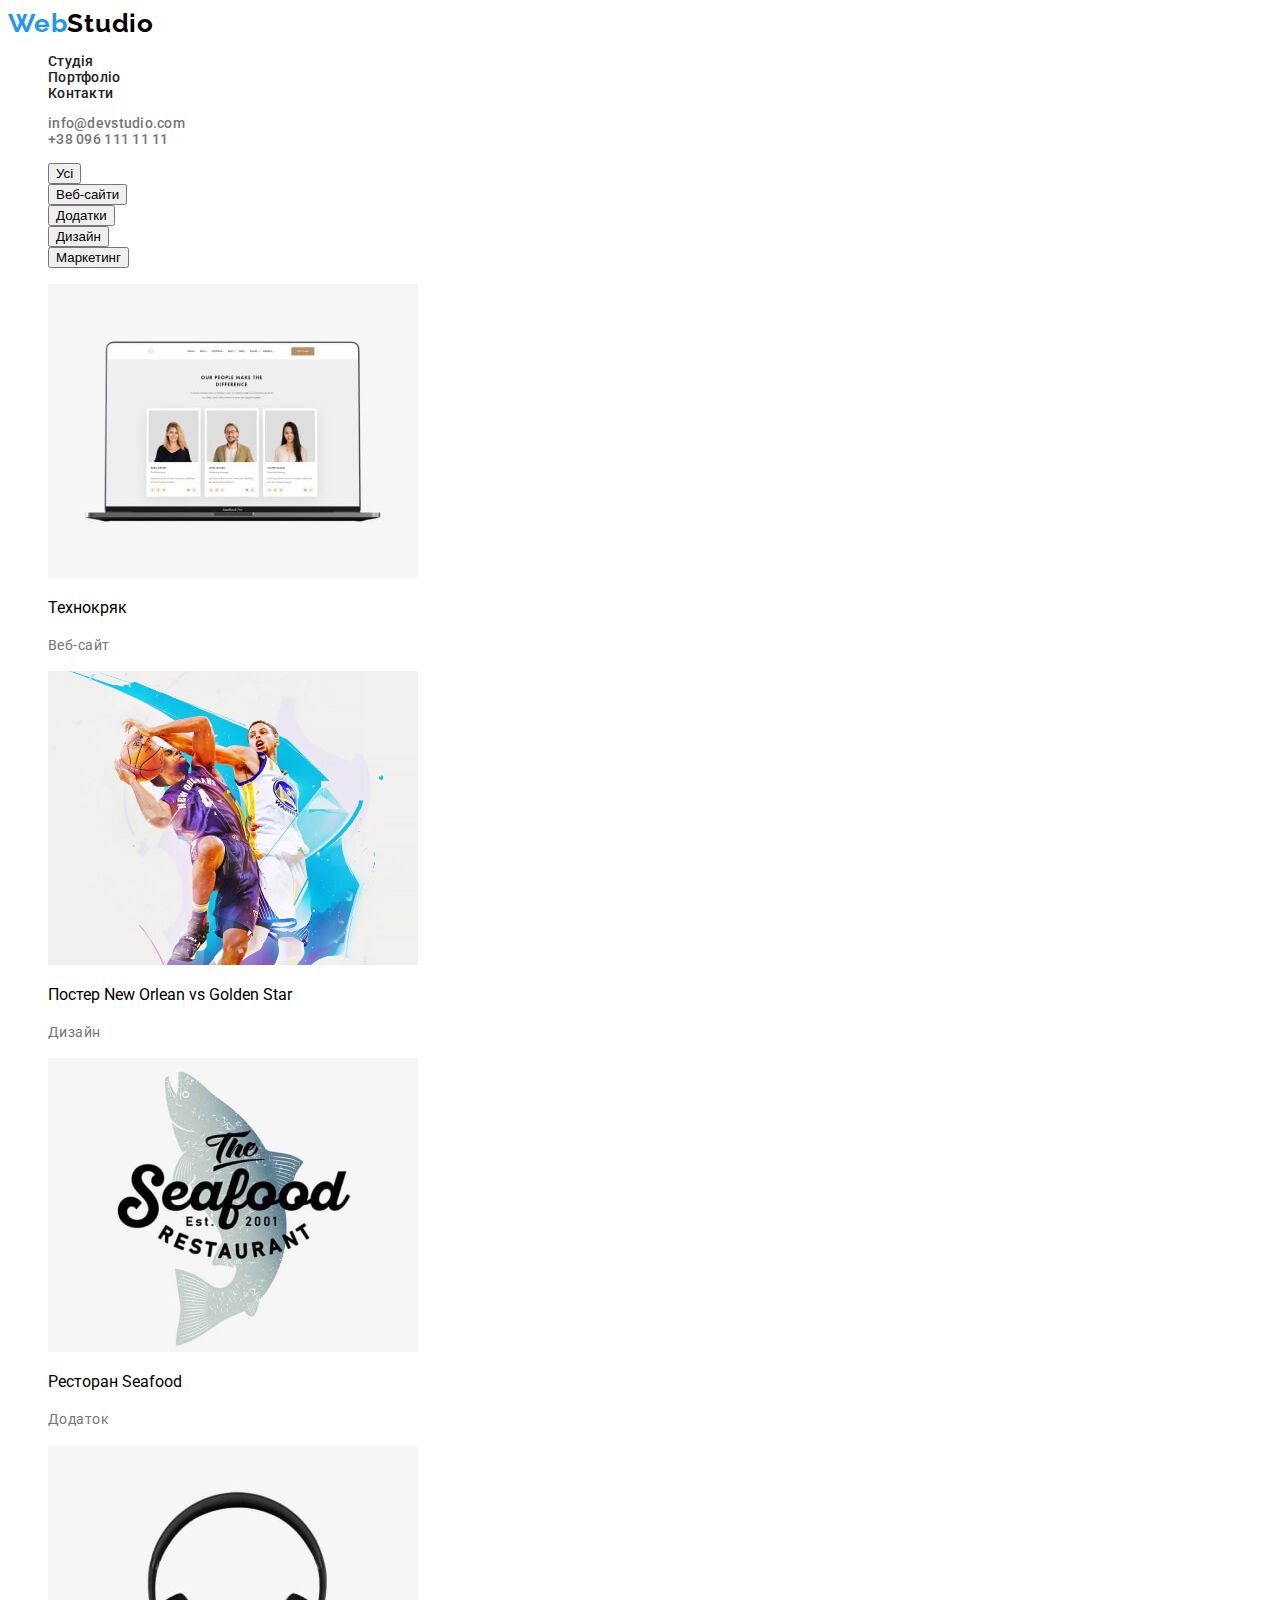
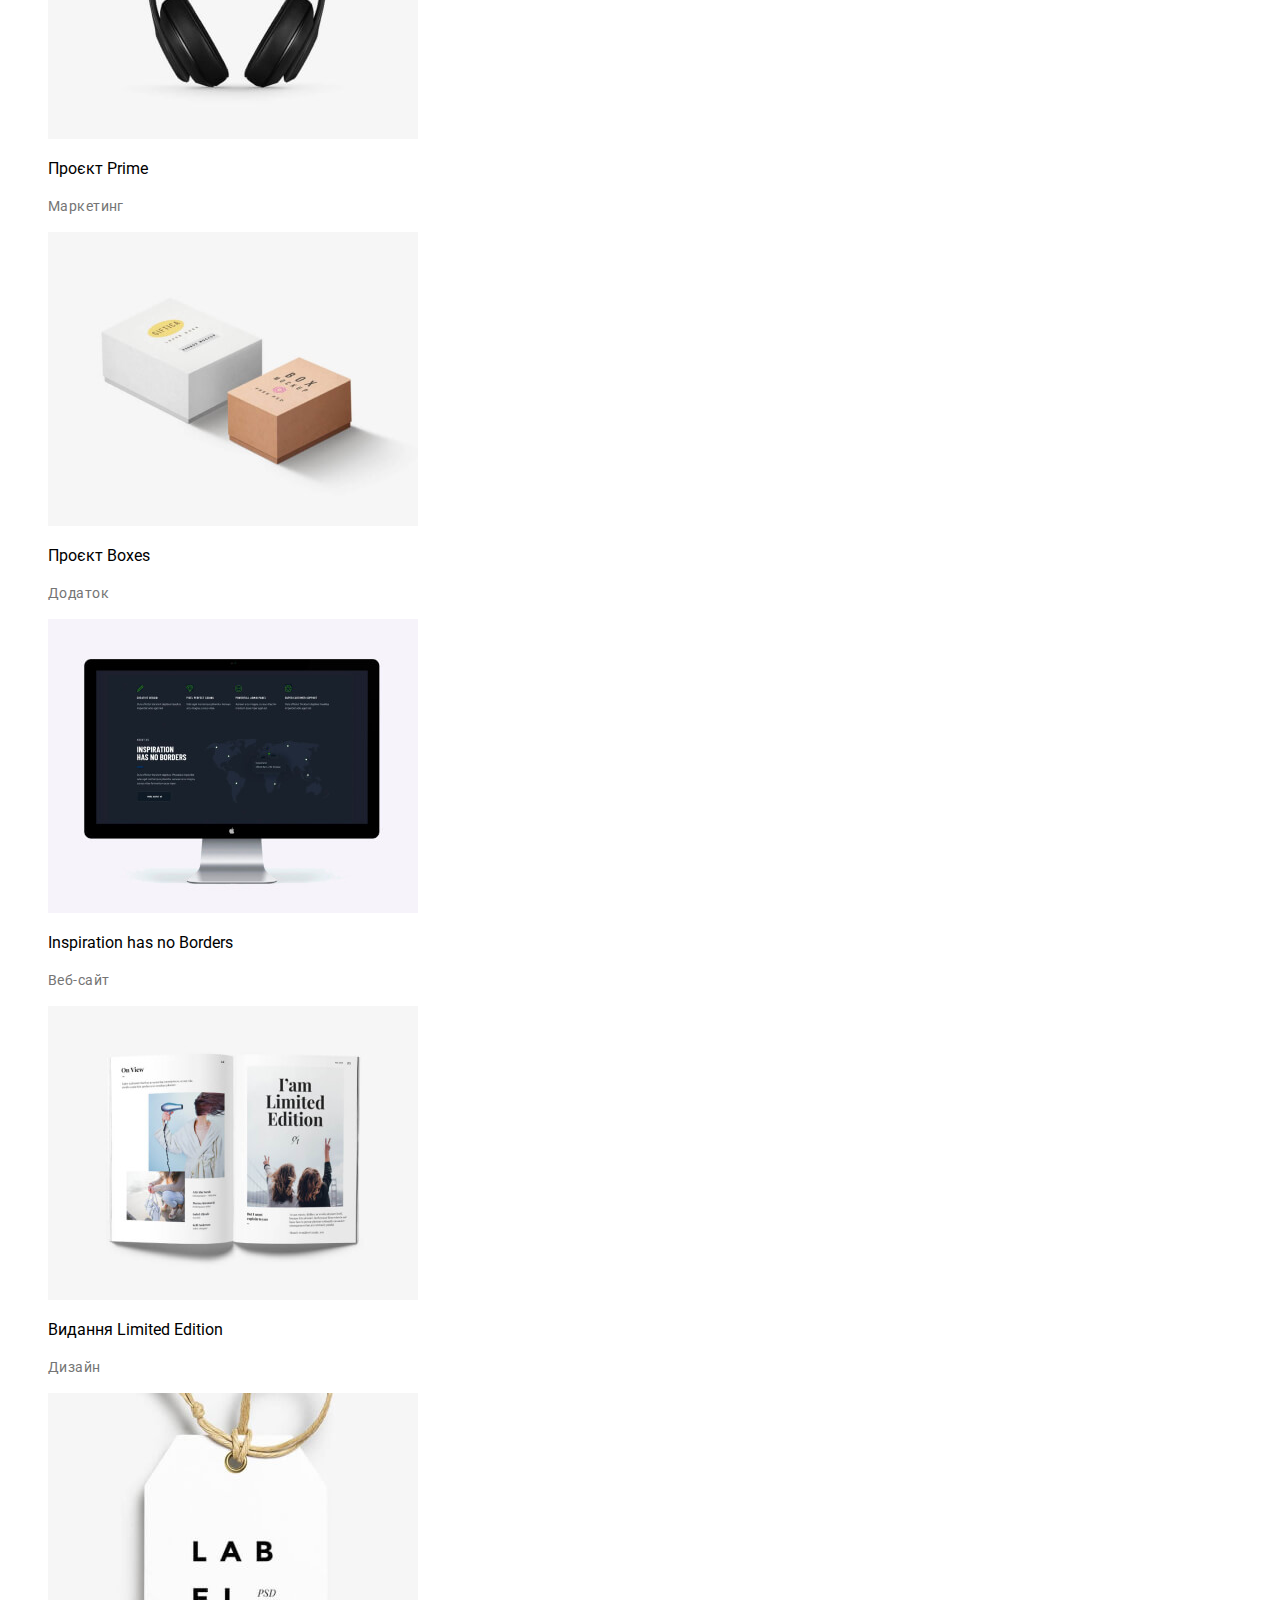
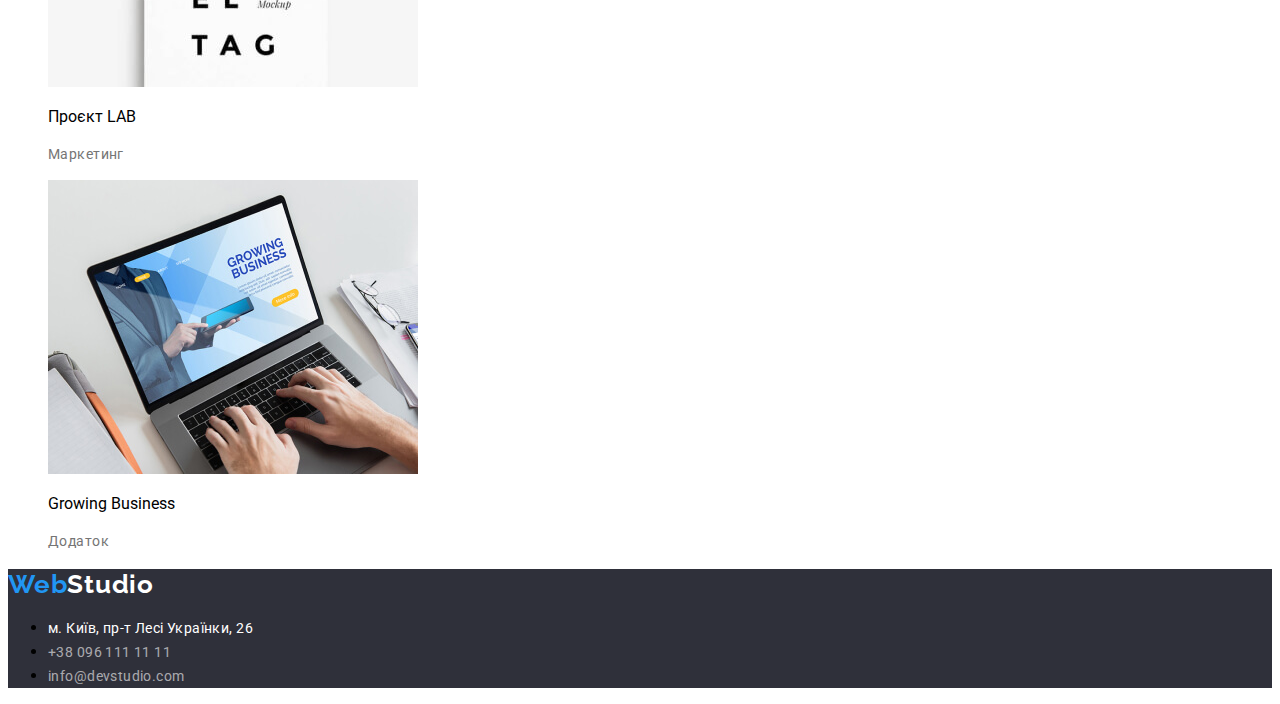
==== portfolio.html @ f2b98e27 "add images, fonts, font-size, color, bgc" ====
<!DOCTYPE html>
<html lang="en">
<head>
    <meta charset="UTF-8">
    <meta http-equiv="X-UA-Compatible" content="IE=edge">
    <meta name="viewport" content="width=device-width, initial-scale=1.0">
    <title>Portfolio</title>
    <link rel="stylesheet" href="css/styles.css">
    <link rel="preconnect" href="https://fonts.googleapis.com"> 
<link rel="preconnect" href="https://fonts.gstatic.com" crossorigin> 
<link href="https://fonts.googleapis.com/css2?family=Raleway:wght@700&family=Roboto:wght@400;500;700;900&display=swap" rel="stylesheet">
</head>
<body>
    <header>
        <a href="./index.html" class="logo link"><span class="accent">Web</span>Studio</a>
        <nav>
            <ul class="site-nav list">
                <li><a href="./index.html" class="link">Студія</a></li>
                <li><a href="./portfolio.html" class="link">Портфоліо</a></li>
                <li><a href="" class="link">Контакти</a></li>
            </ul>
        </nav>
        <ul class="auth-nav list">
            <li><a href="mailto:info@devstudio.com" class="link">info@devstudio.com</a></li>
            <li><a href="tel:+380961111111" class="link">+38 096 111 11 11</a></li>
        </ul>
    </header>

    <main>
        <section class="buttons">
            <ul class="radio-buttons-list list">
                <li><button type="button" class="btn">Усі</button></li>
                <li><button type="button" class="btn">Веб-сайти</button></li>
                <li><button type="button" class="btn">Додатки</button></li>
                <li><button type="button" class="btn">Дизайн</button></li>
                <li><button type="button" class="btn">Маркетинг</button></li>
            </ul>
        </section>
        <section>
            <ul class="portfolio-list list">
                <li>
                    <img src="./images/maket2/img5.jpg" alt="" width="370">
                    <p class="title">Технокряк</p>
                    <p class="priority-text">Веб-сайт</p>
                </li>
                <li>
                    <img src="./images/maket2/img6.jpg" alt="" width="370">
                    <p class="title">Постер New Orlean vs Golden Star</p>
                    <p class="priority-text">Дизайн</p>
                </li>
                <li>
                    <img src="./images/maket2/img7.jpg" alt="" width="370">
                    <p class="title">Ресторан Seafood</p>
                    <p class="priority-text">Додаток</p>
                </li>
                <li>
                    <img src="./images/maket2/img8.jpg" alt="" width="370">
                    <p class="title">Проєкт Prime</p>
                    <p class="priority-text">Маркетинг</p>
                </li>
                <li>
                    <img src="./images/maket2/img9.jpg" alt="" width="370">
                    <p class="title">Проєкт Boxes</p>
                    <p class="priority-text">Додаток</p>
                </li>
                <li>
                    <img src="./images/maket2/img10.jpg" alt="" width="370">
                    <p class="title">Inspiration has no Borders</p>
                    <p class="priority-text">Веб-сайт</p>
                </li>
                <li>
                    <img src="./images/maket2/img11.jpg" alt="" width="370">
                    <p class="title">Видання Limited Edition</p>
                    <p class="priority-text">Дизайн</p>
                </li>
                <li>
                    <img src="./images/maket2/img12.jpg" alt="" width="370">
                    <p class="title">Проєкт LAB</p>
                    <p class="priority-text">Маркетинг</p>
                </li>
                <li>
                    <img src="./images/maket2/img13.jpg" alt="" width="370">
                    <p class="title">Growing Business</p>
                    <p class="priority-text">Додаток</p>
                </li>
            </ul>
        </section>

    </main>

    <footer>

        <a href="./index.html" class="logo link footer"><span class="accent">Web</span>Studio</a>

        <address class="address">
            <ul>
                <li>
                    <a href="https://www.google.com/maps/place/бул.+Леси+Украинки,+26,+Киев,+Украина,+02000/@50.4265807,30.5383858,17z/data=!3m1!4b1!4m5!3m4!1s0x40d4cf0e033ecbe9:0x57a4dffefec77da0!8m2!3d50.4265807!4d30.5383858" class="link map">м. Київ, пр-т Лесі Українки, 26</a>
                </li>

                <li>
                    <a href="tel:+380961111111" class="link">+38 096 111 11 11</a>
                </li>

                <li>
                    <a href="mailto:info@devstudio.com" class="link">info@devstudio.com</a>
                </li>
            </ul>
        </address>

    </footer>
    
</body>
</html>
---- css/styles.css ----
:root {
    --main-text-color: #212121;
    --second-text-color: #757575;
    --accent-text-color: #2196F3;
    --background-color: #2F303A;
}

body {
    background-color: #fff;

    font-family: 'Roboto', sans-serif;
} 

.list {
    list-style: none;
}

/* Header */

.logo {
    font-family: 'Raleway', sans-serif;
    font-weight: 700;
    font-size: 26px;
    line-height: 31px;
    letter-spacing: 0.03em;
}

.logo .accent {
    color: var(--accent-text-color)
}

/* Site nav */

.site-nav a:hover,
.site-nav a:focus,
.auth-nav a:hover,
.auth-nav a:focus {
    color: var(--accent-text-color);
}

.site-nav,
.auth-nav {
    font-weight: 500;
    font-size: 14px;
    line-height: 16px;
    letter-spacing: 0.02em;
    color: var(--main-text-color);
}

.auth-nav .link {
    color: var(--second-text-color);
}

.link {
    text-decoration: none;
    color: inherit;
}

.link-tel:hover,
.link-tel:focus {
    color: var(--accent-text-color);
}

/* Main */

.hero .title {
    font-weight: 900;
    font-size: 44px;
    line-height: 60px;
    text-align: center;
    letter-spacing: 0.06em;
    text-transform: uppercase;
}

.hero .button {
    font-weight: 700;
    font-size: 16px;
    line-height: 30px;
    display: flex;
    align-items: center;
    text-align: center;
    letter-spacing: 0.06em;
    background-color: var(--accent-text-color);
    color: #ffffff;
}

.hidden-title {
    display: none;
}

.team .name-title {
    font-weight: 500;
    font-size: 16px;
    line-height: 19px;
    text-align: center;
    letter-spacing: 0.03em;
}

.priority-text {
    font-weight: 400;
    font-size: 14px;
    line-height: 24px;
    letter-spacing: 0.03em;
    color: var(--second-text-color);
    }

.advances .title,
.work .title,
.team .title {
    font-weight: 700;
    font-size: 14px;
    line-height: 16px;
    letter-spacing: 0.03em;
    text-transform: uppercase;
}
.team  p {
    text-align: center;
}


.buttons .btn:focus,
.buttons .btn:hover {
    background-color: var(--accent-text-color);
    color: #ffffff;
    font-weight: 500;
    font-size: 16px;
    line-height: 26px;
    text-align: center;
    letter-spacing: 0.03em;
}

.portfolio-list > img,
.work-list > img {
    height: 294;
}

.portfolio-list . title {
    font-weight: 700;
    font-size: 18px;
    line-height: 36px;
    letter-spacing: 0.06em;
    color: var(--main-text-color);
}



/* Footer */

.footer {
    color: #ffffff;
}

footer {
    background-color: var(--background-color);
}



.address .link {
    font-style: normal;
    font-weight: 400;
    font-size: 14px;
    line-height: 24px;
    letter-spacing: 0.03em;
    color: rgba(255, 255, 255, 0.6);
}

.address .map {
    color: #ffffff;
}
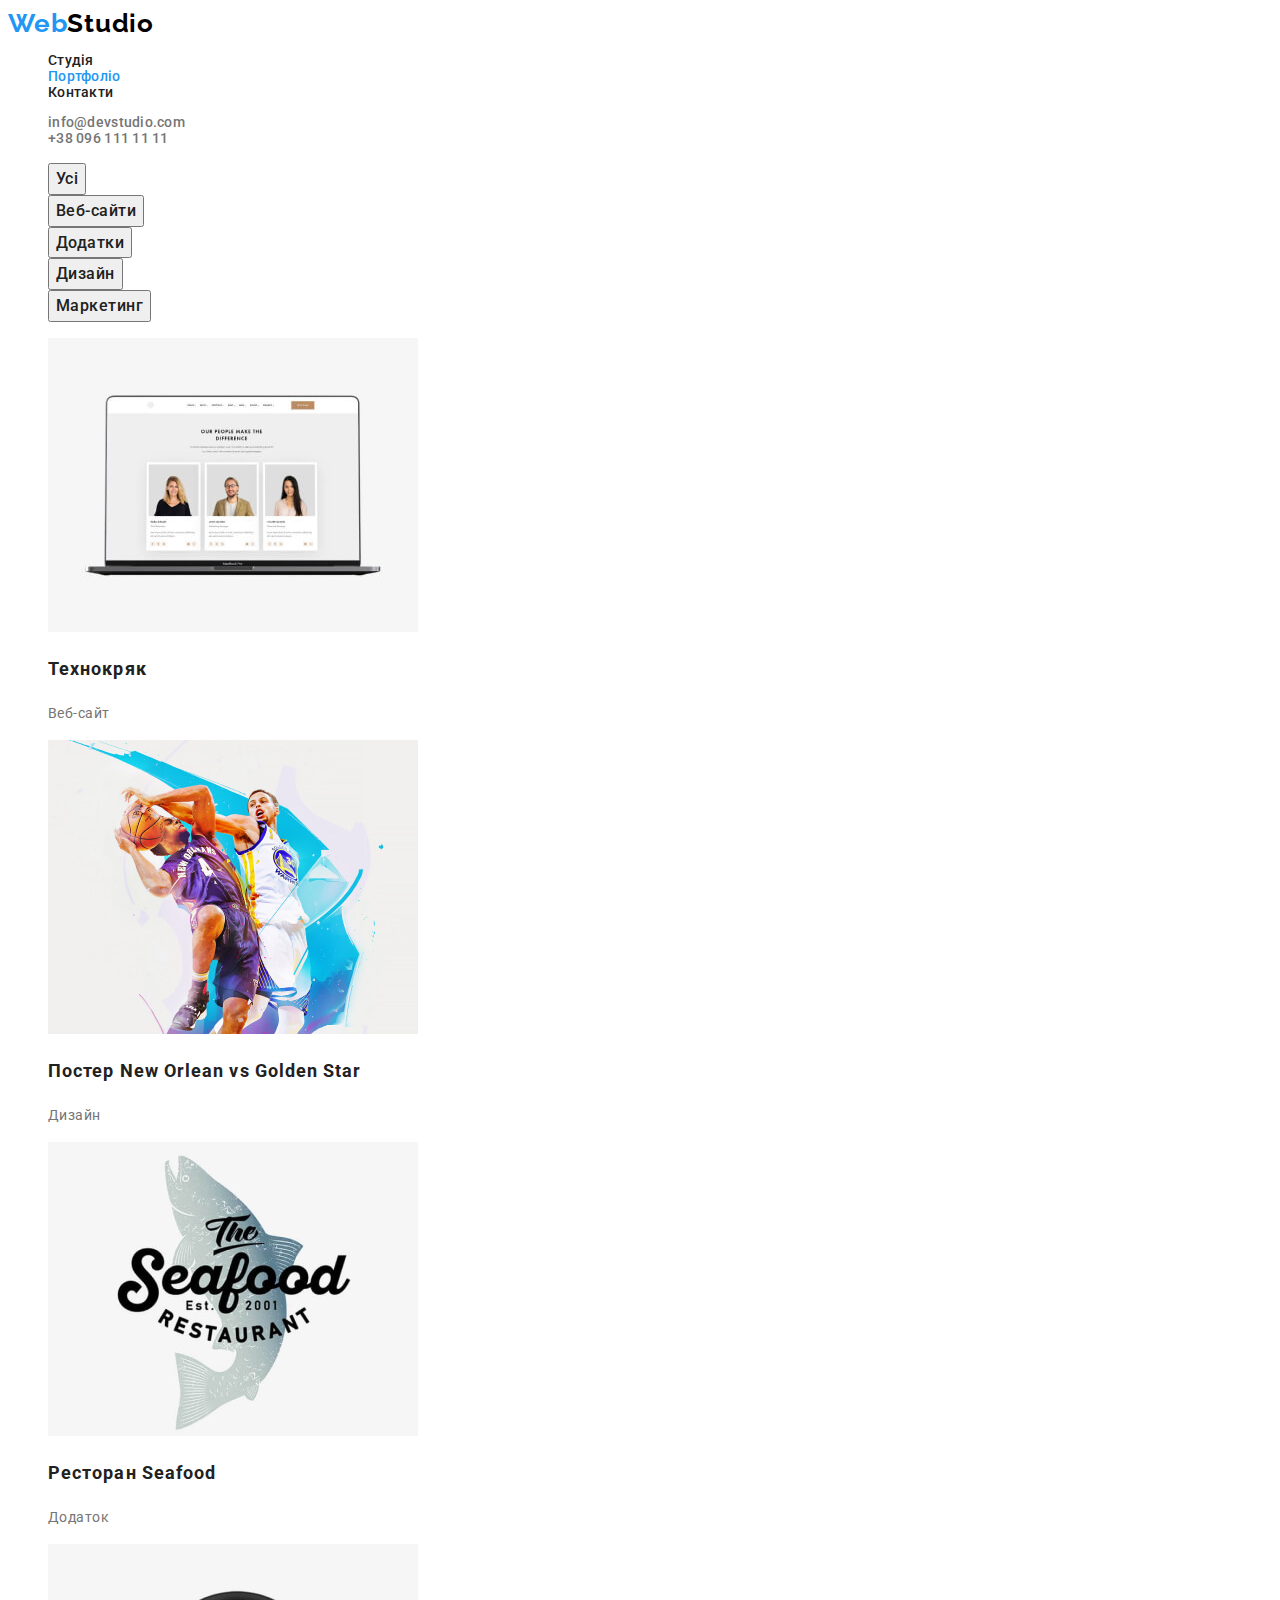
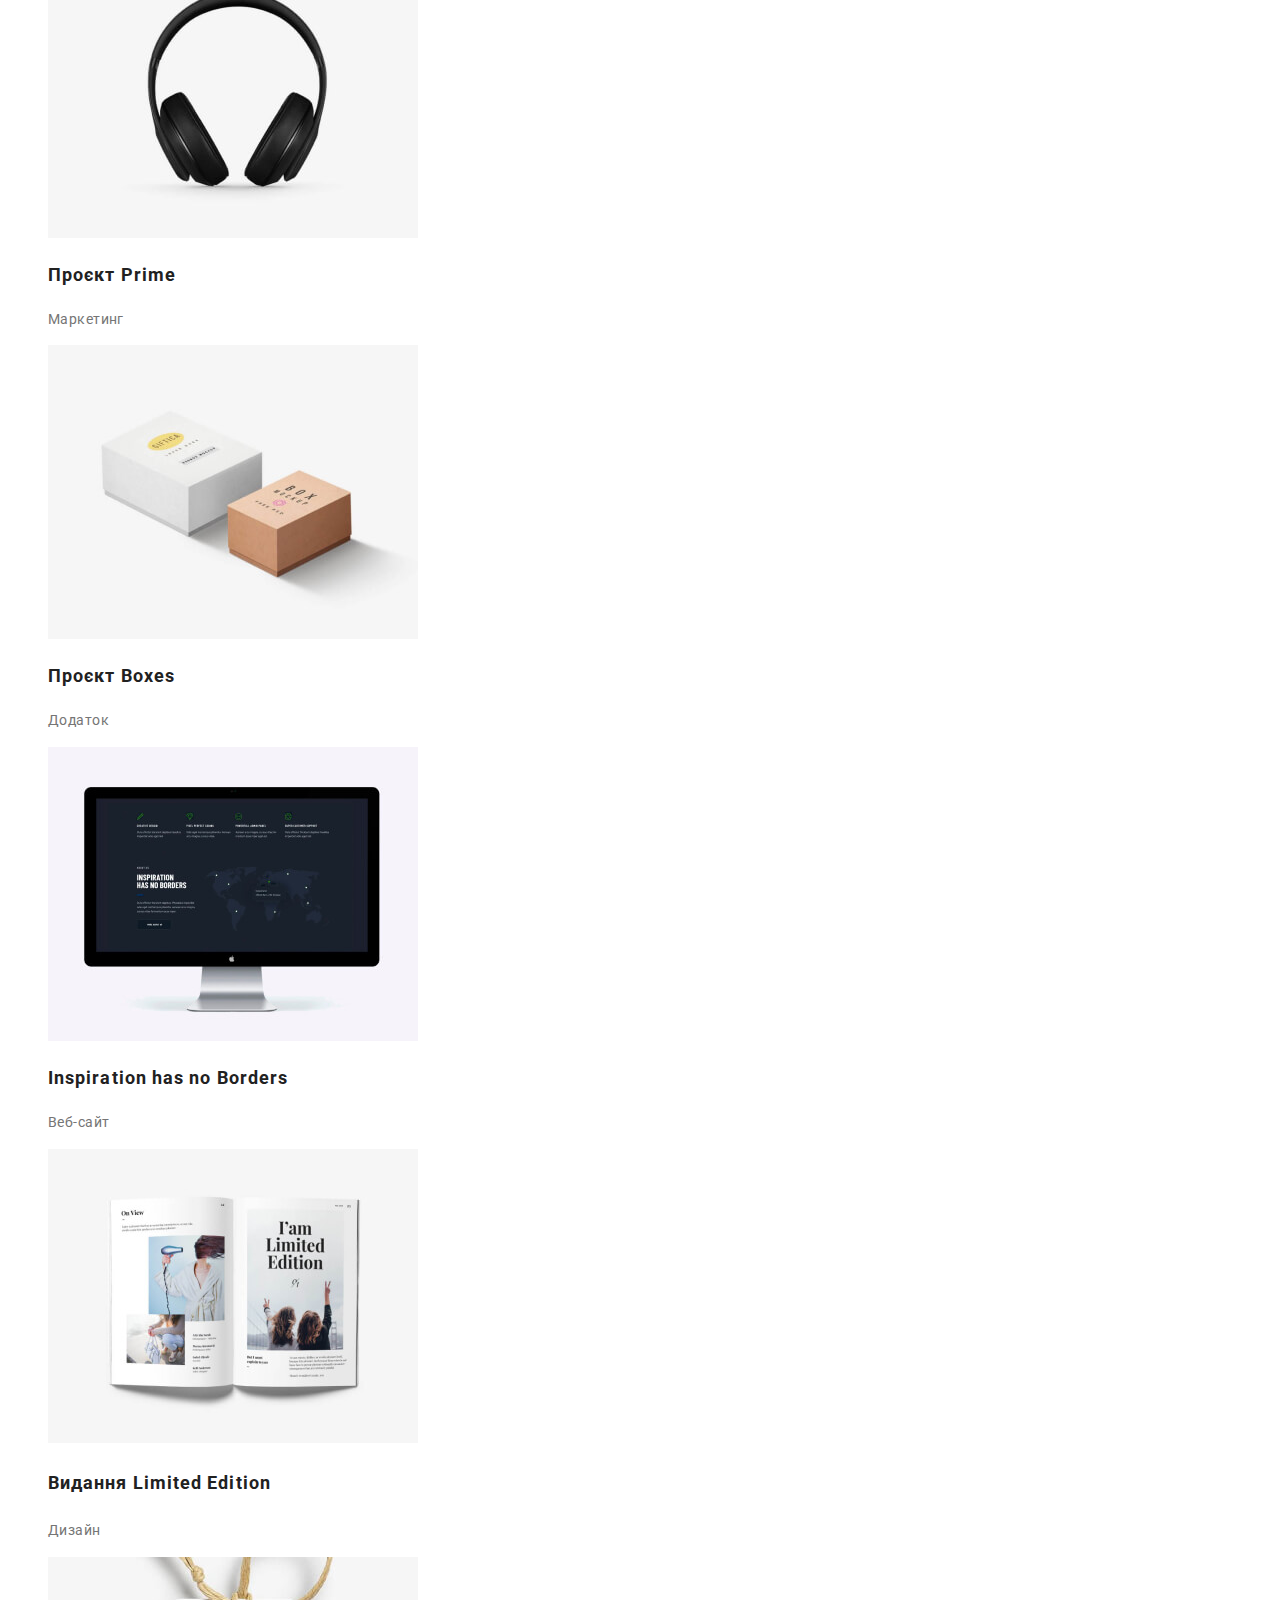
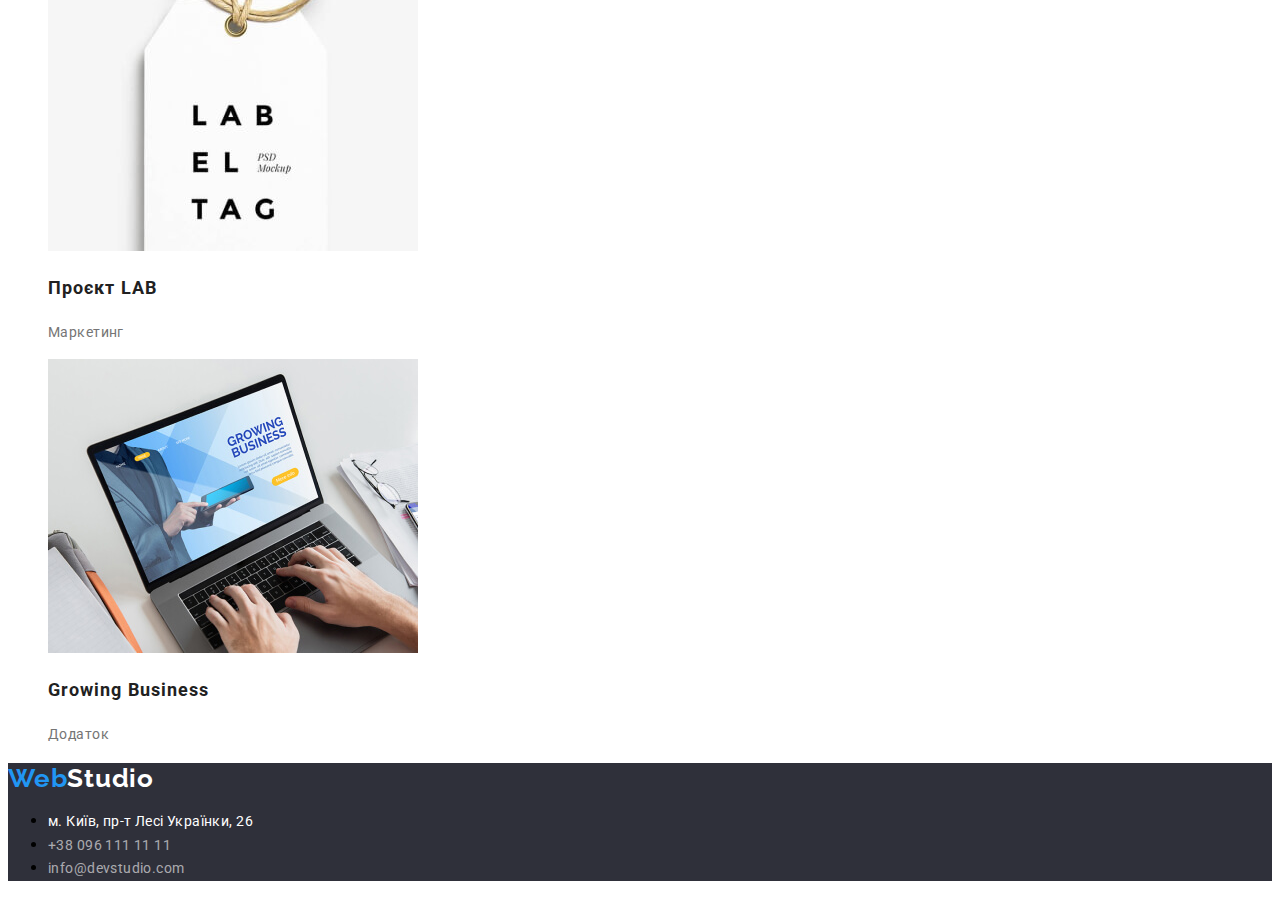
==== commit 19364e16: "add btn font, make common.css,  add h2 (portfolio) add link current" ====
--- a/portfolio.html
+++ b/portfolio.html
@@ -5,7 +5,8 @@
     <meta http-equiv="X-UA-Compatible" content="IE=edge">
     <meta name="viewport" content="width=device-width, initial-scale=1.0">
     <title>Portfolio</title>
-    <link rel="stylesheet" href="css/styles.css">
+    <link rel="stylesheet" href="css/common.css">
+    <link rel="stylesheet" href="css/main.css">
     <link rel="preconnect" href="https://fonts.googleapis.com"> 
 <link rel="preconnect" href="https://fonts.gstatic.com" crossorigin> 
 <link href="https://fonts.googleapis.com/css2?family=Raleway:wght@700&family=Roboto:wght@400;500;700;900&display=swap" rel="stylesheet">
@@ -16,7 +17,7 @@
         <nav>
             <ul class="site-nav list">
                 <li><a href="./index.html" class="link">Студія</a></li>
-                <li><a href="./portfolio.html" class="link">Портфоліо</a></li>
+                <li><a href="./portfolio.html" class="link current">Портфоліо</a></li>
                 <li><a href="" class="link">Контакти</a></li>
             </ul>
         </nav>
@@ -39,49 +40,67 @@
         <section>
             <ul class="portfolio-list list">
                 <li>
-                    <img src="./images/maket2/img5.jpg" alt="" width="370">
-                    <p class="title">Технокряк</p>
-                    <p class="priority-text">Веб-сайт</p>
+                    <a>
+                        <img src="./images/maket2/img5.jpg" alt="" width="370">
+                        <h2 class="title">Технокряк</h2>
+                        <p class="priority-text">Веб-сайт</p>
+                    </a>
                 </li>
                 <li>
-                    <img src="./images/maket2/img6.jpg" alt="" width="370">
-                    <p class="title">Постер New Orlean vs Golden Star</p>
-                    <p class="priority-text">Дизайн</p>
+                    <a>
+                        <img src="./images/maket2/img6.jpg" alt="" width="370">
+                        <h2 class="title">Постер New Orlean vs Golden Star</h2>
+                        <p class="priority-text">Дизайн</p>
+                    </a>
                 </li>
                 <li>
-                    <img src="./images/maket2/img7.jpg" alt="" width="370">
-                    <p class="title">Ресторан Seafood</p>
-                    <p class="priority-text">Додаток</p>
+                    <a>
+                        <img src="./images/maket2/img7.jpg" alt="" width="370">
+                        <h2 class="title">Ресторан Seafood</h2>
+                        <p class="priority-text">Додаток</p>
+                    </a>
                 </li>
                 <li>
-                    <img src="./images/maket2/img8.jpg" alt="" width="370">
-                    <p class="title">Проєкт Prime</p>
-                    <p class="priority-text">Маркетинг</p>
+                    <a>
+                        <img src="./images/maket2/img8.jpg" alt="" width="370">
+                        <h2 class="title">Проєкт Prime</h2>
+                        <p class="priority-text">Маркетинг</p>
+                    </a>
                 </li>
                 <li>
-                    <img src="./images/maket2/img9.jpg" alt="" width="370">
-                    <p class="title">Проєкт Boxes</p>
-                    <p class="priority-text">Додаток</p>
+                    <a> 
+                        <img src="./images/maket2/img9.jpg" alt="" width="370">
+                        <h2 class="title">Проєкт Boxes</h2>
+                        <p class="priority-text">Додаток</p>
+                    </a>
                 </li>
                 <li>
-                    <img src="./images/maket2/img10.jpg" alt="" width="370">
-                    <p class="title">Inspiration has no Borders</p>
-                    <p class="priority-text">Веб-сайт</p>
+                    <a>
+                        <img src="./images/maket2/img10.jpg" alt="" width="370">
+                        <h2 class="title">Inspiration has no Borders</h2>
+                        <p class="priority-text">Веб-сайт</p>
+                    </a>
                 </li>
                 <li>
-                    <img src="./images/maket2/img11.jpg" alt="" width="370">
-                    <p class="title">Видання Limited Edition</p>
-                    <p class="priority-text">Дизайн</p>
+                    <a>
+                        <img src="./images/maket2/img11.jpg" alt="" width="370">
+                        <p class="title">Видання Limited Edition</h2>
+                        <p class="priority-text">Дизайн</p>
+                    </a>
                 </li>
                 <li>
-                    <img src="./images/maket2/img12.jpg" alt="" width="370">
-                    <p class="title">Проєкт LAB</p>
-                    <p class="priority-text">Маркетинг</p>
+                    <a>
+                        <img src="./images/maket2/img12.jpg" alt="" width="370">
+                        <h2 class="title">Проєкт LAB</h2>
+                        <p class="priority-text">Маркетинг</p>
+                    </a>
                 </li>
                 <li>
-                    <img src="./images/maket2/img13.jpg" alt="" width="370">
-                    <p class="title">Growing Business</p>
-                    <p class="priority-text">Додаток</p>
+                    <a>
+                        <img src="./images/maket2/img13.jpg" alt="" width="370">
+                        <h2 class="title">Growing Business</h2>
+                        <p class="priority-text">Додаток</p>
+                    </a>
                 </li>
             </ul>
         </section>
--- a/css/common.css
+++ b/css/common.css
@@ -0,0 +1,86 @@
+:root {
+    --main-text-color: #212121;
+    --second-text-color: #757575;
+    --accent-text-color: #2196F3;
+    --background-color: #2F303A;
+}
+
+body {
+    background-color: #fff;
+
+    font-family: 'Roboto', sans-serif;
+} 
+
+/* Header */
+
+.logo {
+    font-family: 'Raleway', sans-serif;
+    font-weight: 700;
+    font-size: 26px;
+    line-height: 1.19;
+    letter-spacing: 0.03em;
+}
+
+.logo .accent {
+    color: var(--accent-text-color)
+}
+
+/* Site nav */
+
+.site-nav a:hover,
+.site-nav a:focus,
+.auth-nav a:hover,
+.auth-nav a:focus {
+    color: var(--accent-text-color);
+}
+
+.site-nav,
+.auth-nav {
+    font-weight: 500;
+    font-size: 14px;
+    line-height: 1.14;
+    letter-spacing: 0.02em;
+    color: var(--main-text-color);
+}
+
+.site-nav .link.current {
+    color: var(--accent-text-color);
+}
+
+.auth-nav .link {
+    color: var(--second-text-color);
+}
+
+.link {
+    text-decoration: none;
+    color: inherit;
+}
+
+.link-tel:hover,
+.link-tel:focus {
+    color: var(--accent-text-color);
+}
+
+/* Footer */
+
+.footer {
+    color: #ffffff;
+}
+
+footer {
+    background-color: var(--background-color);
+}
+
+
+
+.address .link {
+    font-style: normal;
+    font-size: 14px;
+    line-height: 1.71;
+    letter-spacing: 0.03em;
+    color: rgba(255, 255, 255, 0.6);
+}
+
+.link.map {
+    color: #ffffff;
+}--- a/css/main.css
+++ b/css/main.css
@@ -0,0 +1,104 @@
+
+
+
+
+
+
+/* Main */
+
+.hero .title {
+    font-weight: 900;
+    font-size: 44px;
+    line-height: 1.36;
+    text-align: center;
+    letter-spacing: 0.06em;
+    text-transform: uppercase;
+}
+
+.hero .button {
+    font-weight: 700;
+    font-size: 16px;
+    line-height: 1.87;
+    display: flex;
+    align-items: center;
+    text-align: center;
+    letter-spacing: 0.06em;
+    background-color: var(--accent-text-color);
+    color: #ffffff;
+    cursor: pointer;
+}
+
+.hidden-title {
+    display: none;
+}
+
+.team .name-title {
+    font-weight: 500;
+    font-size: 16px;
+    line-height: 1.18;
+    text-align: center;
+    letter-spacing: 0.03em;
+}
+
+.priority-text {
+    font-size: 14px;
+    line-height: 1.71;
+    letter-spacing: 0.03em;
+    color: var(--second-text-color);
+    }
+
+.advances .title,
+.work .title,
+.team .title {
+    font-weight: 700;
+    font-size: 14px;
+    line-height: 1.14;
+    letter-spacing: 0.03em;
+    text-transform: uppercase;
+}
+.team  p {
+    text-align: center;
+}
+
+.list {
+    list-style: none;
+}
+
+
+.buttons .btn:focus,
+.buttons .btn:hover {
+    background-color: var(--accent-text-color);
+    color: #ffffff;
+    font-weight: 500;
+    font-size: 16px;
+    line-height: 1.62;
+    text-align: center;
+    letter-spacing: 0.03em;
+}
+
+.btn {
+    font-family: 'Roboto', sans-serif;
+    cursor: pointer;
+    font-weight: 500;
+    font-size: 16px;
+    line-height: 1.62;
+    text-align: center;
+    letter-spacing: 0.03em;
+    color: var(--main-text-color);
+}
+
+.portfolio-list > img,
+.work-list > img {
+    height: 294;
+}
+
+.portfolio-list .title {
+    font-weight: 700;
+    font-size: 18px;
+    line-height: 2;
+    letter-spacing: 0.06em;
+    color: var(--main-text-color);
+}
+
+
+
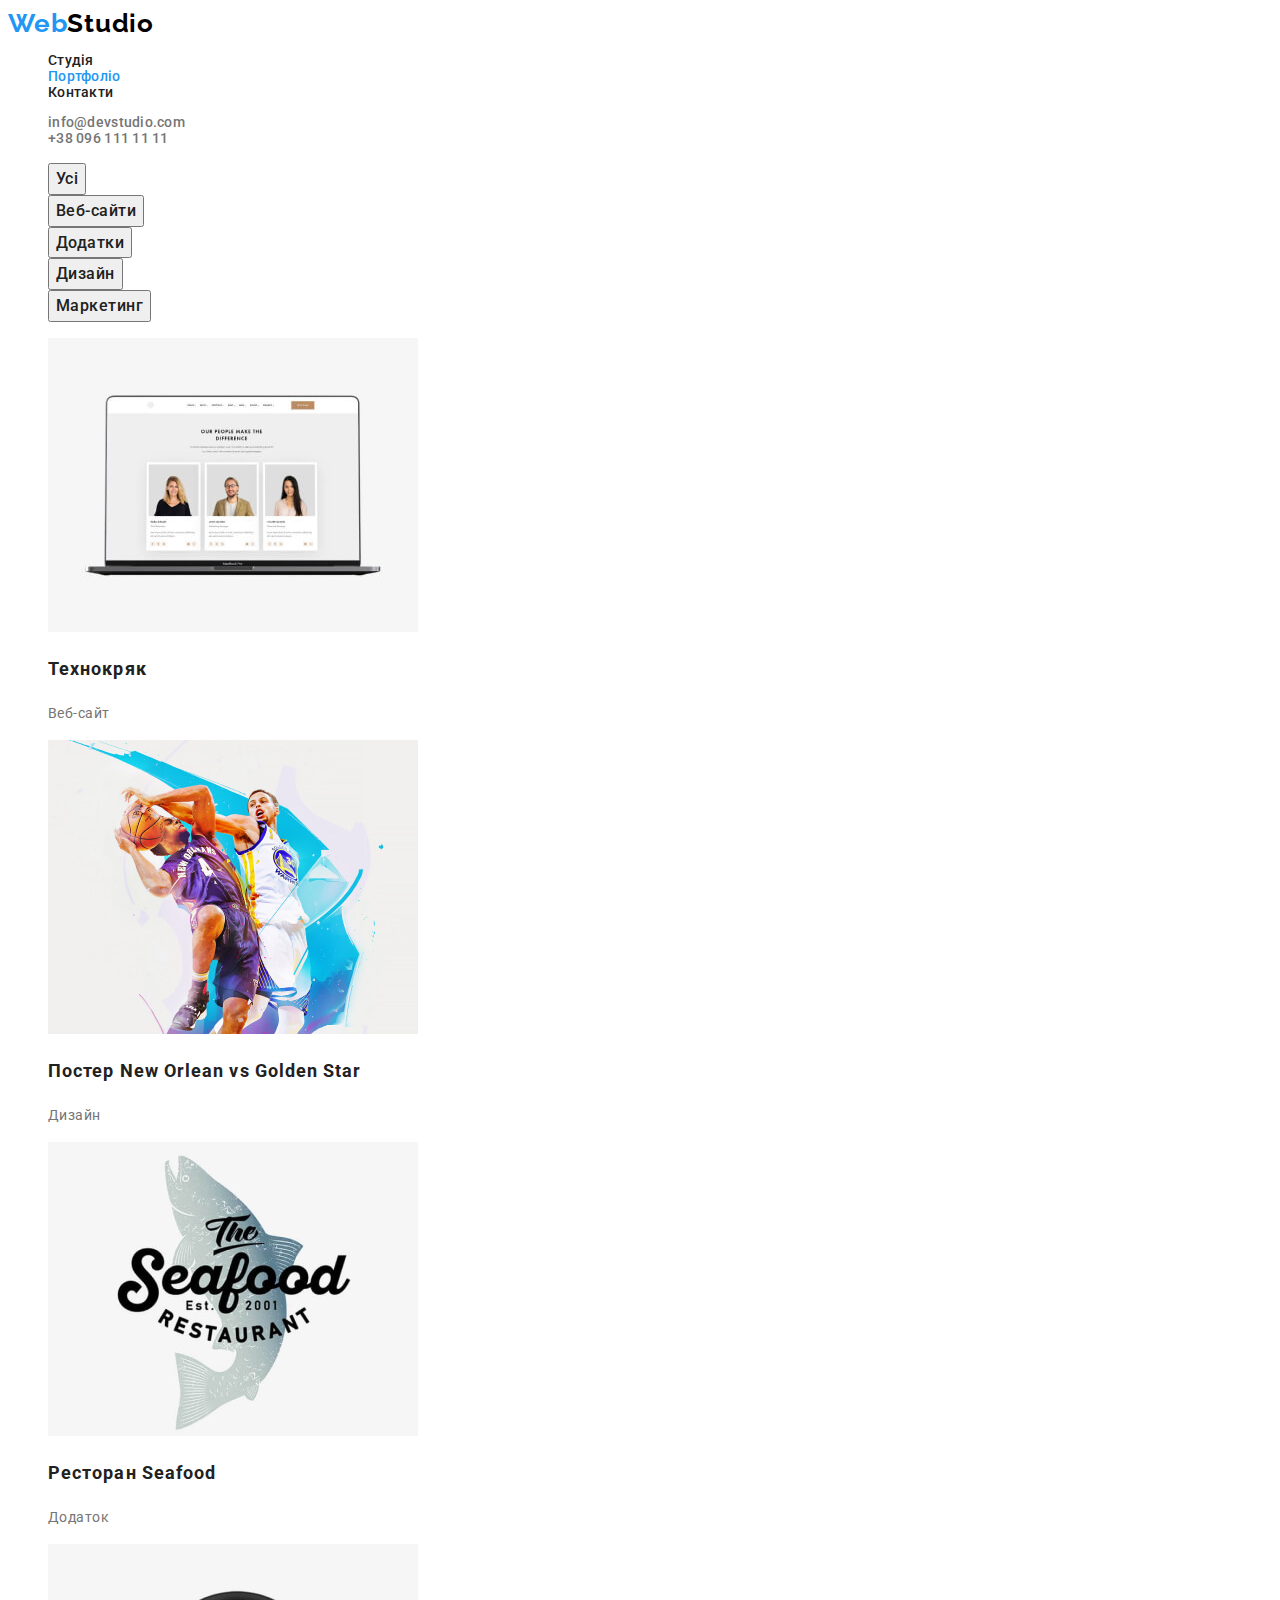
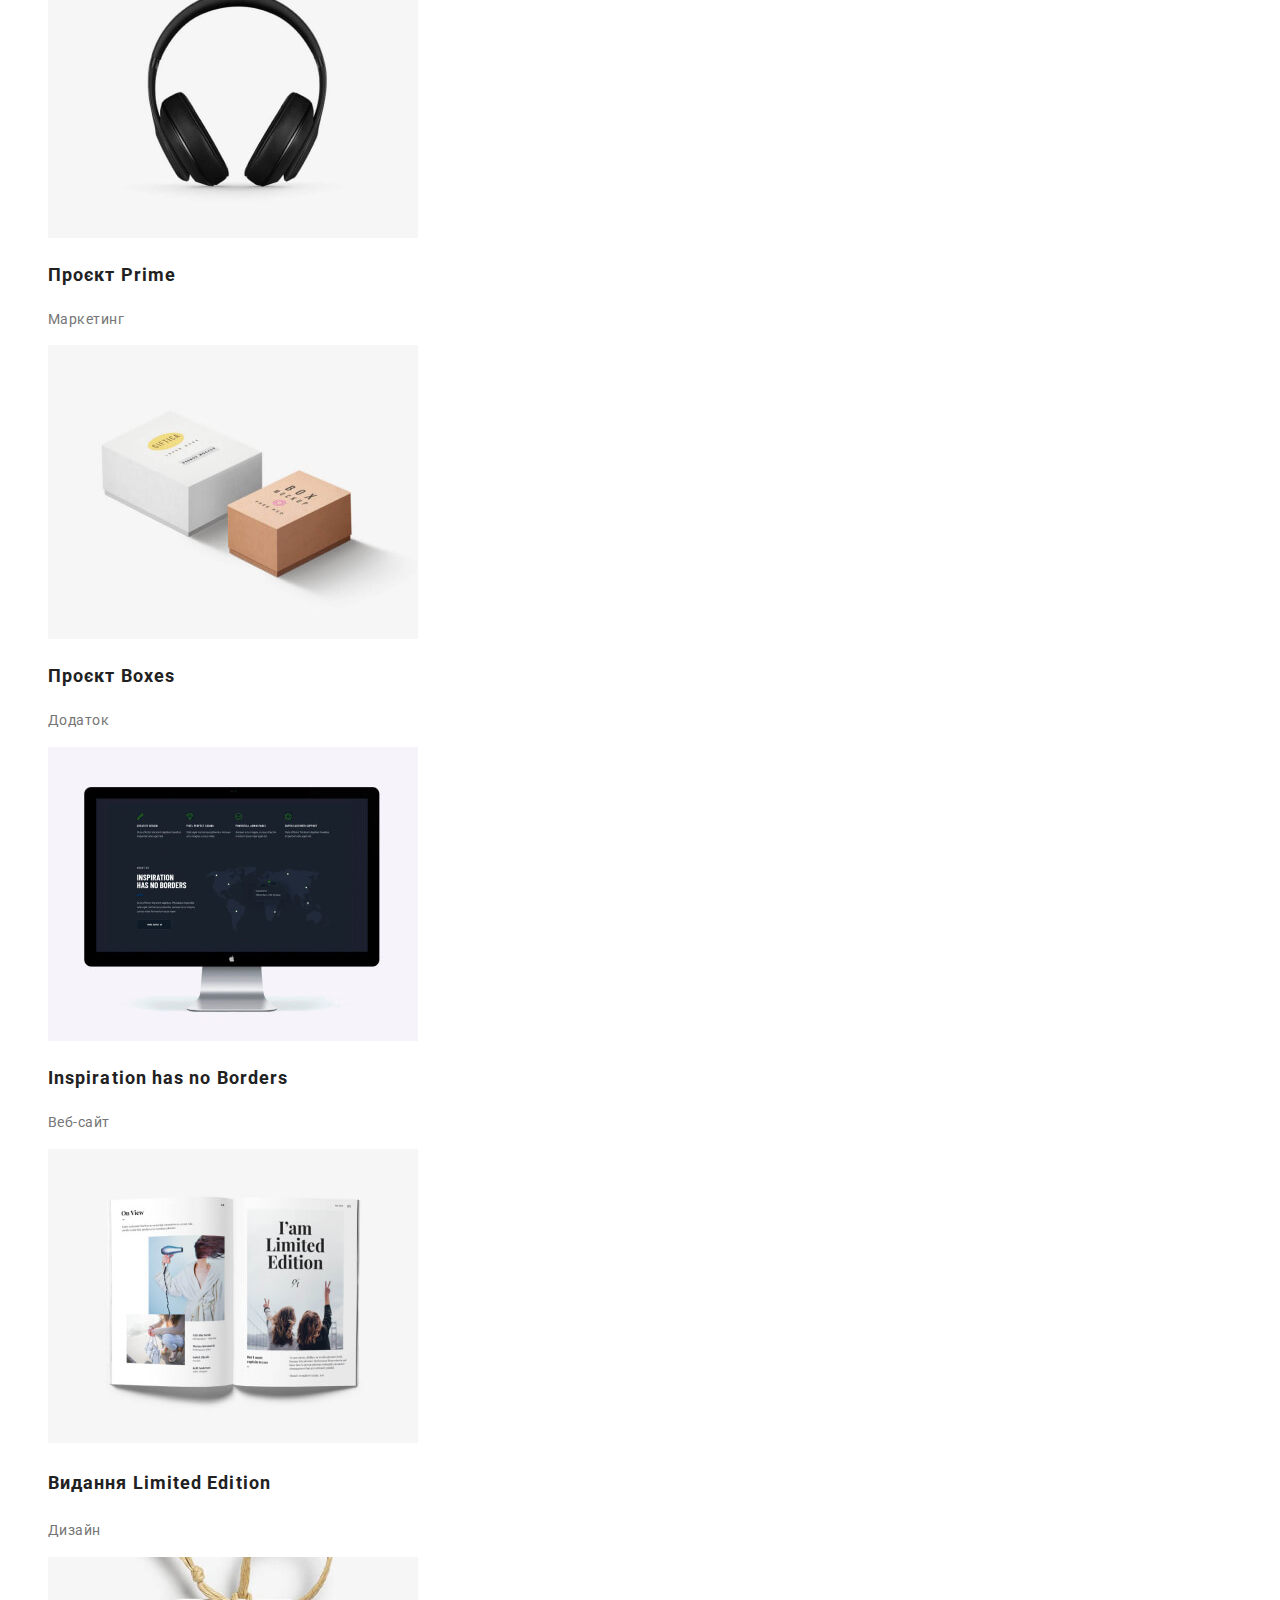
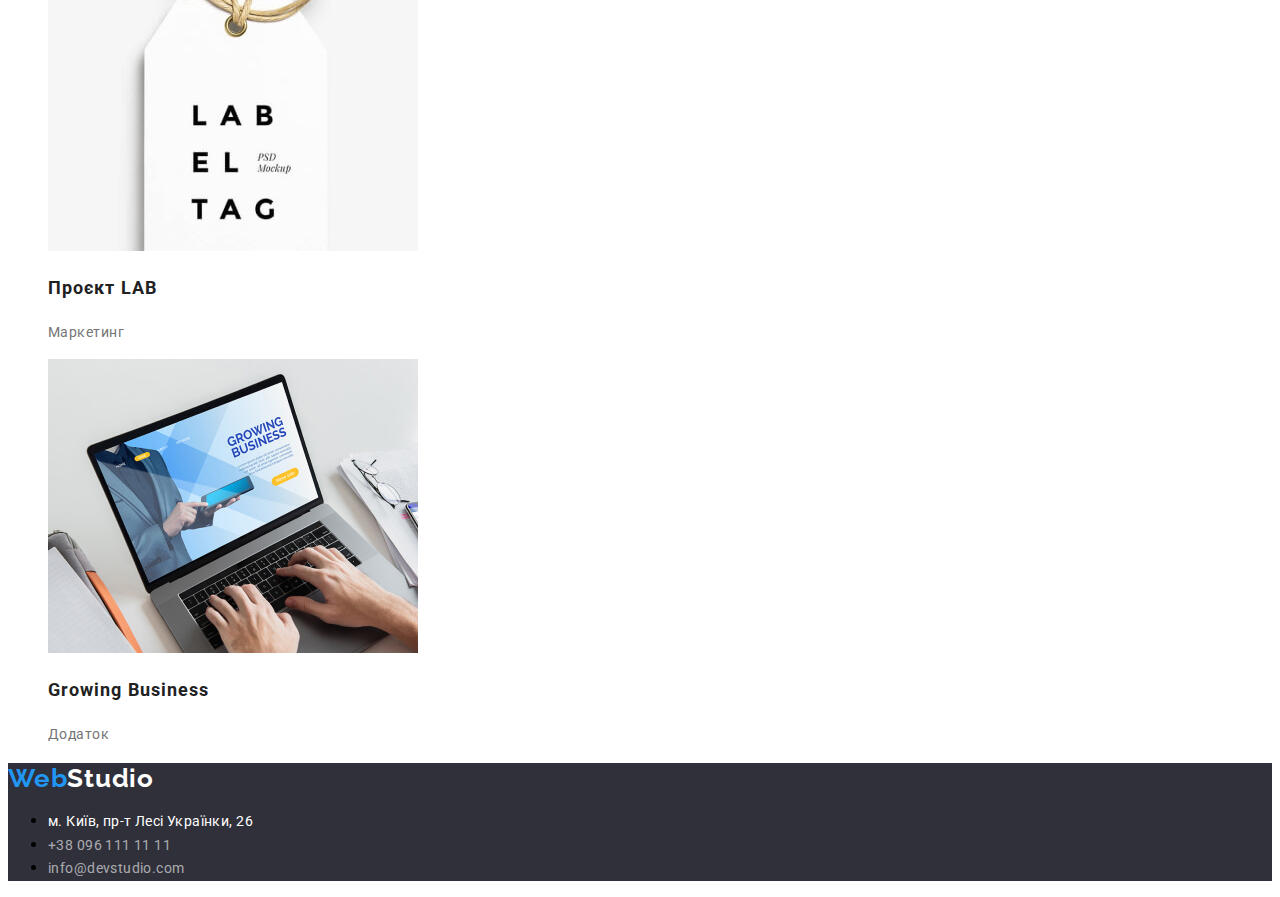
==== commit fb0cb2a7: "Correct letter-spacing, add btn inherit" ====
--- a/portfolio.html
+++ b/portfolio.html
@@ -5,11 +5,11 @@
     <meta http-equiv="X-UA-Compatible" content="IE=edge">
     <meta name="viewport" content="width=device-width, initial-scale=1.0">
     <title>Portfolio</title>
+    <link rel="preconnect" href="https://fonts.googleapis.com"> 
+    <link rel="preconnect" href="https://fonts.gstatic.com" crossorigin> 
+    <link href="https://fonts.googleapis.com/css2?family=Raleway:wght@700&family=Roboto:wght@400;500;700;900&display=swap" rel="stylesheet">
     <link rel="stylesheet" href="css/common.css">
     <link rel="stylesheet" href="css/main.css">
-    <link rel="preconnect" href="https://fonts.googleapis.com"> 
-<link rel="preconnect" href="https://fonts.gstatic.com" crossorigin> 
-<link href="https://fonts.googleapis.com/css2?family=Raleway:wght@700&family=Roboto:wght@400;500;700;900&display=swap" rel="stylesheet">
 </head>
 <body>
     <header>
--- a/css/common.css
+++ b/css/common.css
@@ -7,8 +7,8 @@
 
 body {
     background-color: #fff;
-
     font-family: 'Roboto', sans-serif;
+    letter-spacing: 0.03em;
 } 
 
 /* Header */
--- a/css/main.css
+++ b/css/main.css
@@ -37,13 +37,11 @@
     font-size: 16px;
     line-height: 1.18;
     text-align: center;
-    letter-spacing: 0.03em;
 }
 
 .priority-text {
     font-size: 14px;
     line-height: 1.71;
-    letter-spacing: 0.03em;
     color: var(--second-text-color);
     }
 
@@ -53,7 +51,6 @@
     font-weight: 700;
     font-size: 14px;
     line-height: 1.14;
-    letter-spacing: 0.03em;
     text-transform: uppercase;
 }
 .team  p {
@@ -73,11 +70,10 @@
     font-size: 16px;
     line-height: 1.62;
     text-align: center;
-    letter-spacing: 0.03em;
 }
 
 .btn {
-    font-family: 'Roboto', sans-serif;
+    font-family: inherit;
     cursor: pointer;
     font-weight: 500;
     font-size: 16px;
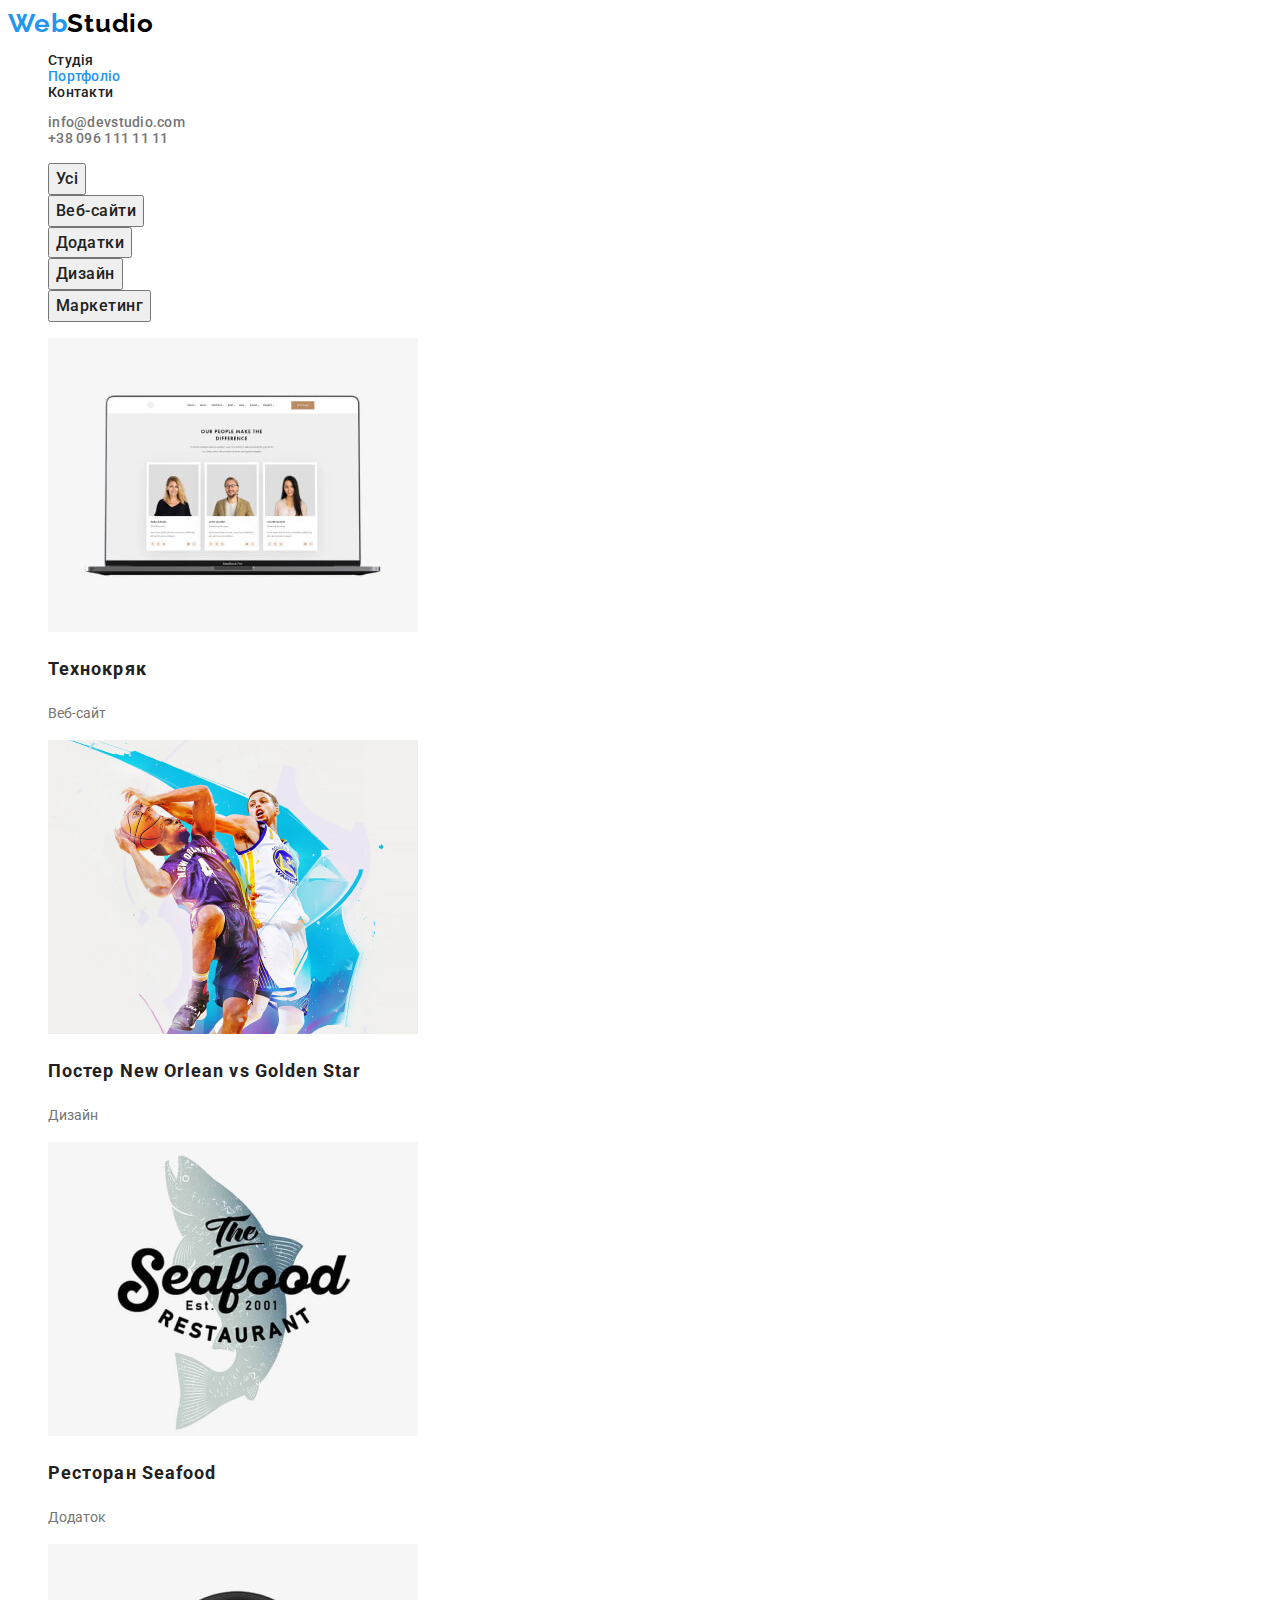
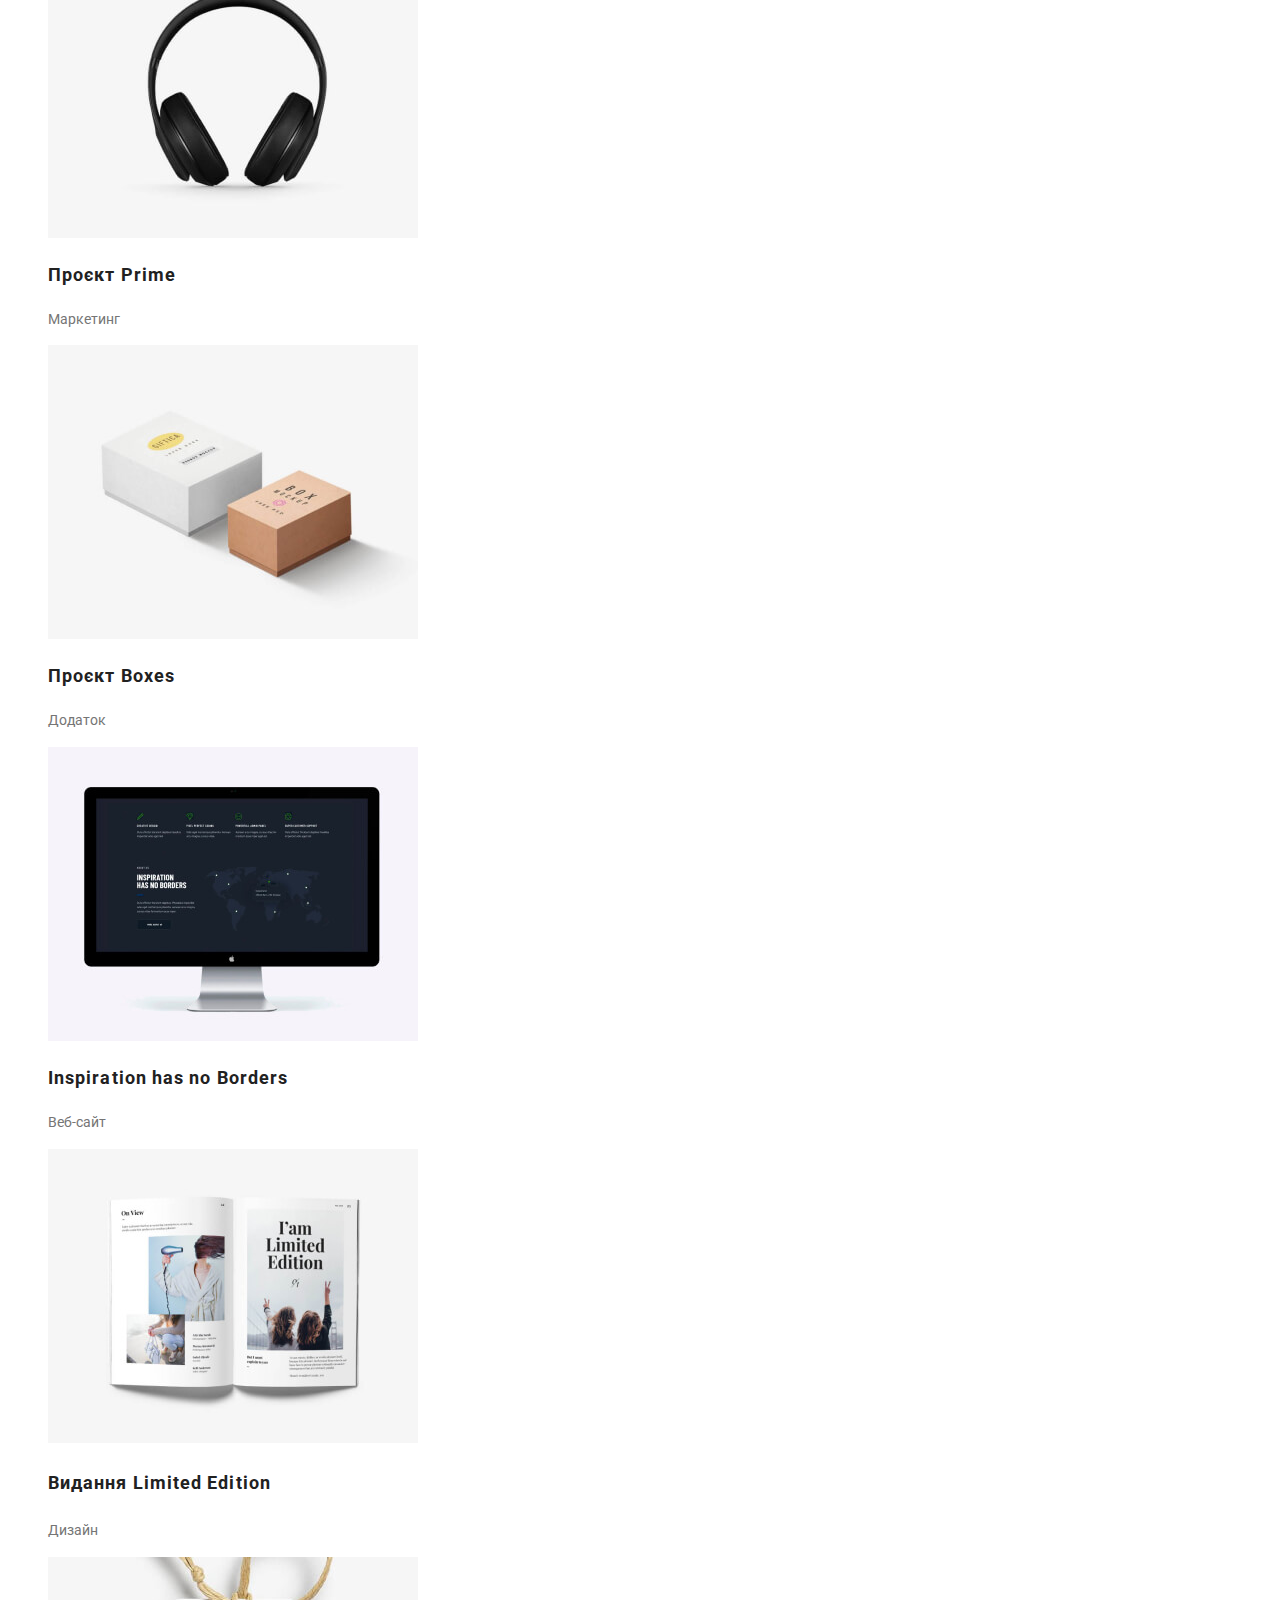
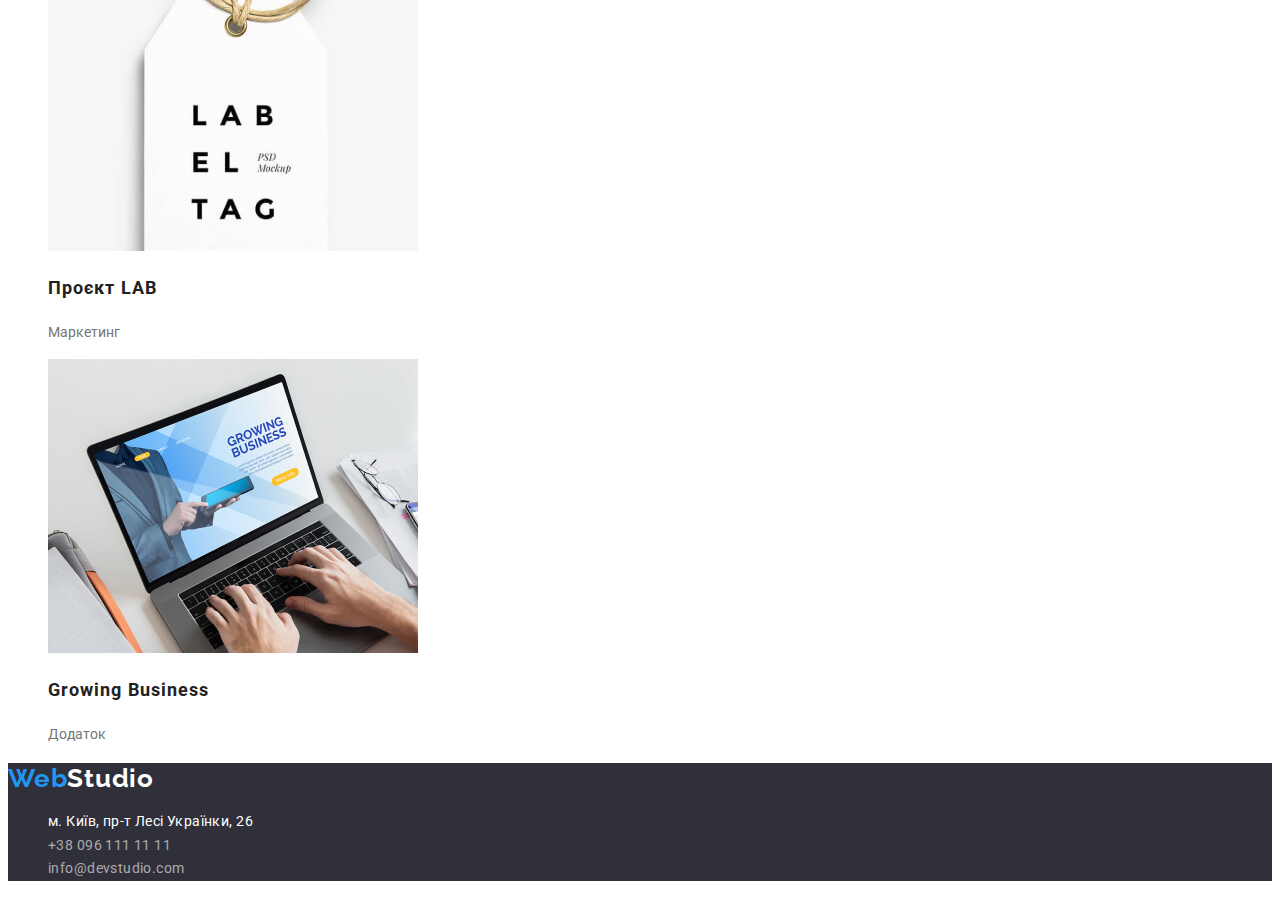
==== commit 636533a0: "add class list, add font-size in body" ====
--- a/portfolio.html
+++ b/portfolio.html
@@ -112,7 +112,7 @@
         <a href="./index.html" class="logo link footer"><span class="accent">Web</span>Studio</a>
 
         <address class="address">
-            <ul>
+            <ul class="list">
                 <li>
                     <a href="https://www.google.com/maps/place/бул.+Леси+Украинки,+26,+Киев,+Украина,+02000/@50.4265807,30.5383858,17z/data=!3m1!4b1!4m5!3m4!1s0x40d4cf0e033ecbe9:0x57a4dffefec77da0!8m2!3d50.4265807!4d30.5383858" class="link map">м. Київ, пр-т Лесі Українки, 26</a>
                 </li>
--- a/css/common.css
+++ b/css/common.css
@@ -8,7 +8,7 @@
 body {
     background-color: #fff;
     font-family: 'Roboto', sans-serif;
-    letter-spacing: 0.03em;
+    font-size: 16px;
 } 
 
 /* Header */
--- a/css/main.css
+++ b/css/main.css
@@ -16,6 +16,7 @@
 }
 
 .hero .button {
+    font-family: inherit;
     font-weight: 700;
     font-size: 16px;
     line-height: 1.87;
@@ -23,8 +24,10 @@
     align-items: center;
     text-align: center;
     letter-spacing: 0.06em;
+    color: #ffffff;
+
     background-color: var(--accent-text-color);
-    color: #ffffff;
+
     cursor: pointer;
 }
 
@@ -49,7 +52,6 @@
 .work .title,
 .team .title {
     font-weight: 700;
-    font-size: 14px;
     line-height: 1.14;
     text-transform: uppercase;
 }
@@ -65,22 +67,23 @@
 .buttons .btn:focus,
 .buttons .btn:hover {
     background-color: var(--accent-text-color);
+
     color: #ffffff;
     font-weight: 500;
     font-size: 16px;
     line-height: 1.62;
-    text-align: center;
 }
 
 .btn {
     font-family: inherit;
-    cursor: pointer;
     font-weight: 500;
     font-size: 16px;
     line-height: 1.62;
     text-align: center;
     letter-spacing: 0.03em;
     color: var(--main-text-color);
+
+    cursor: pointer;
 }
 
 .portfolio-list > img,
